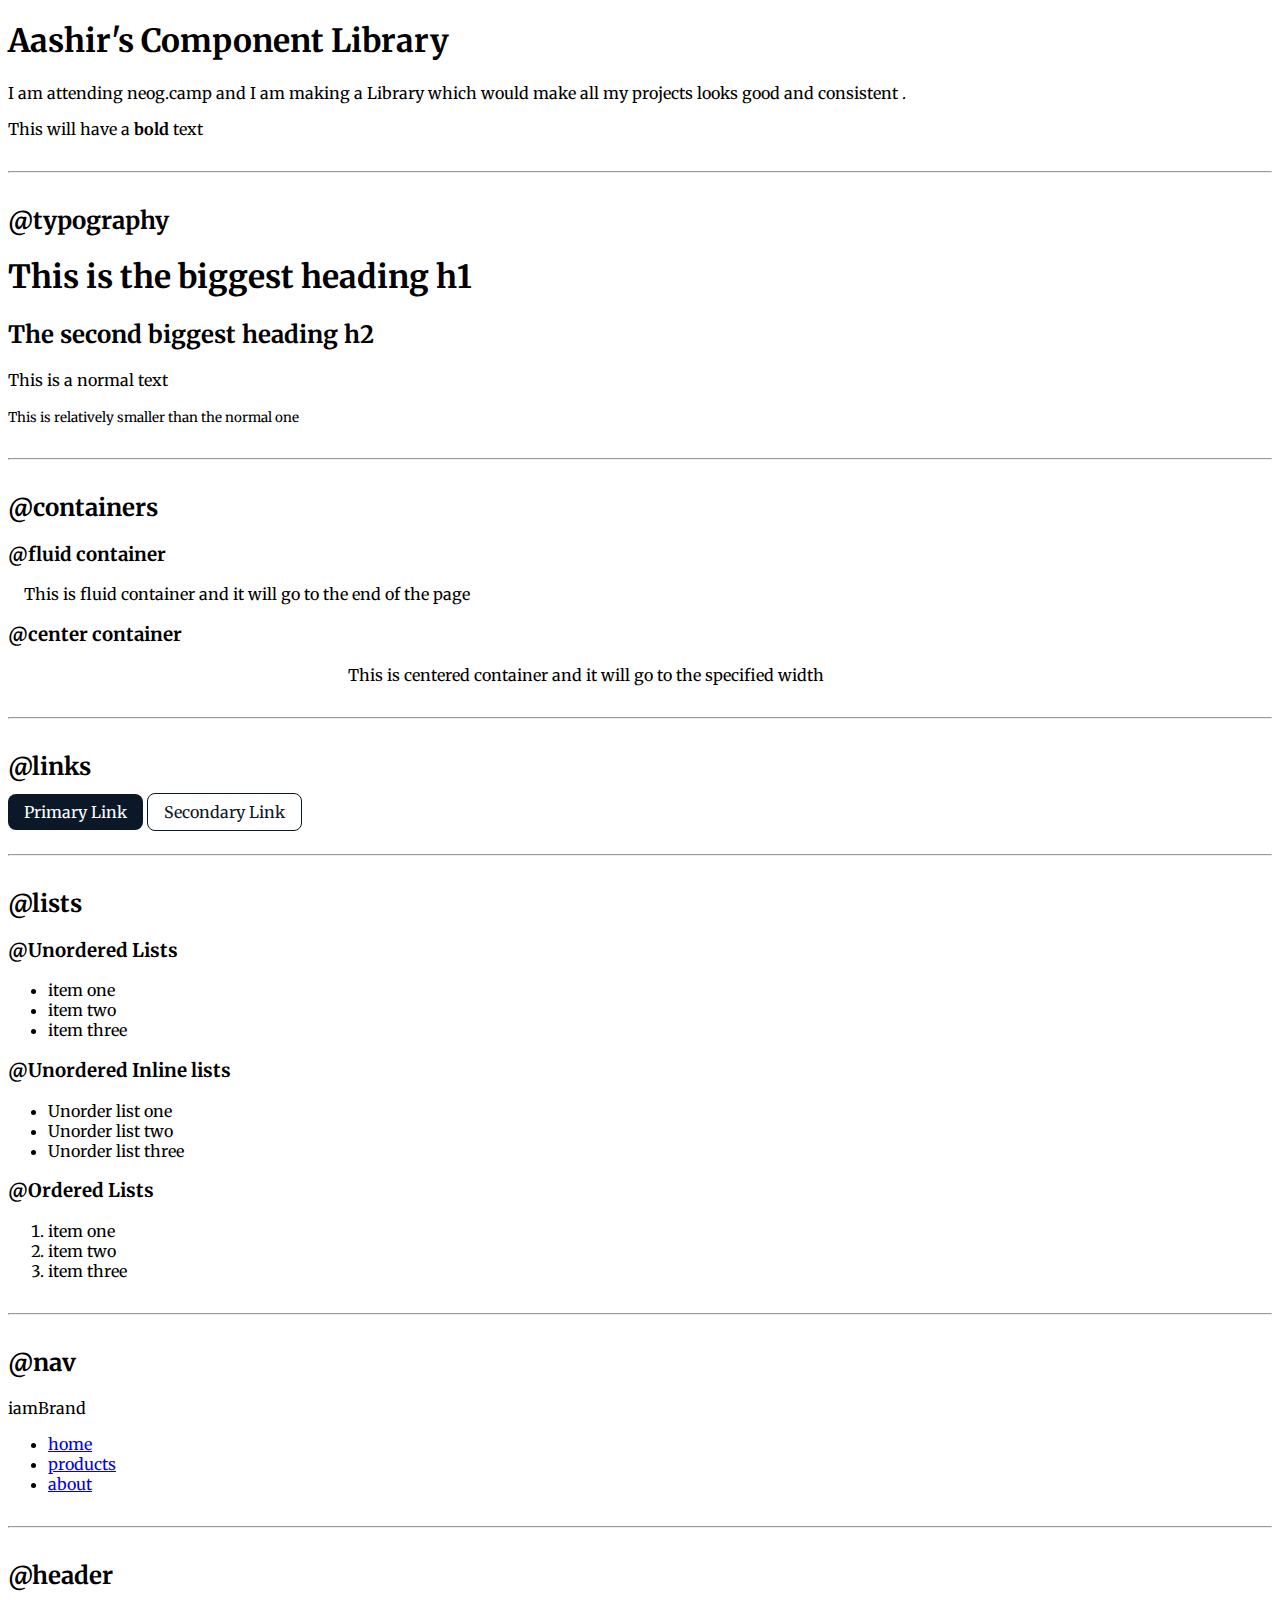
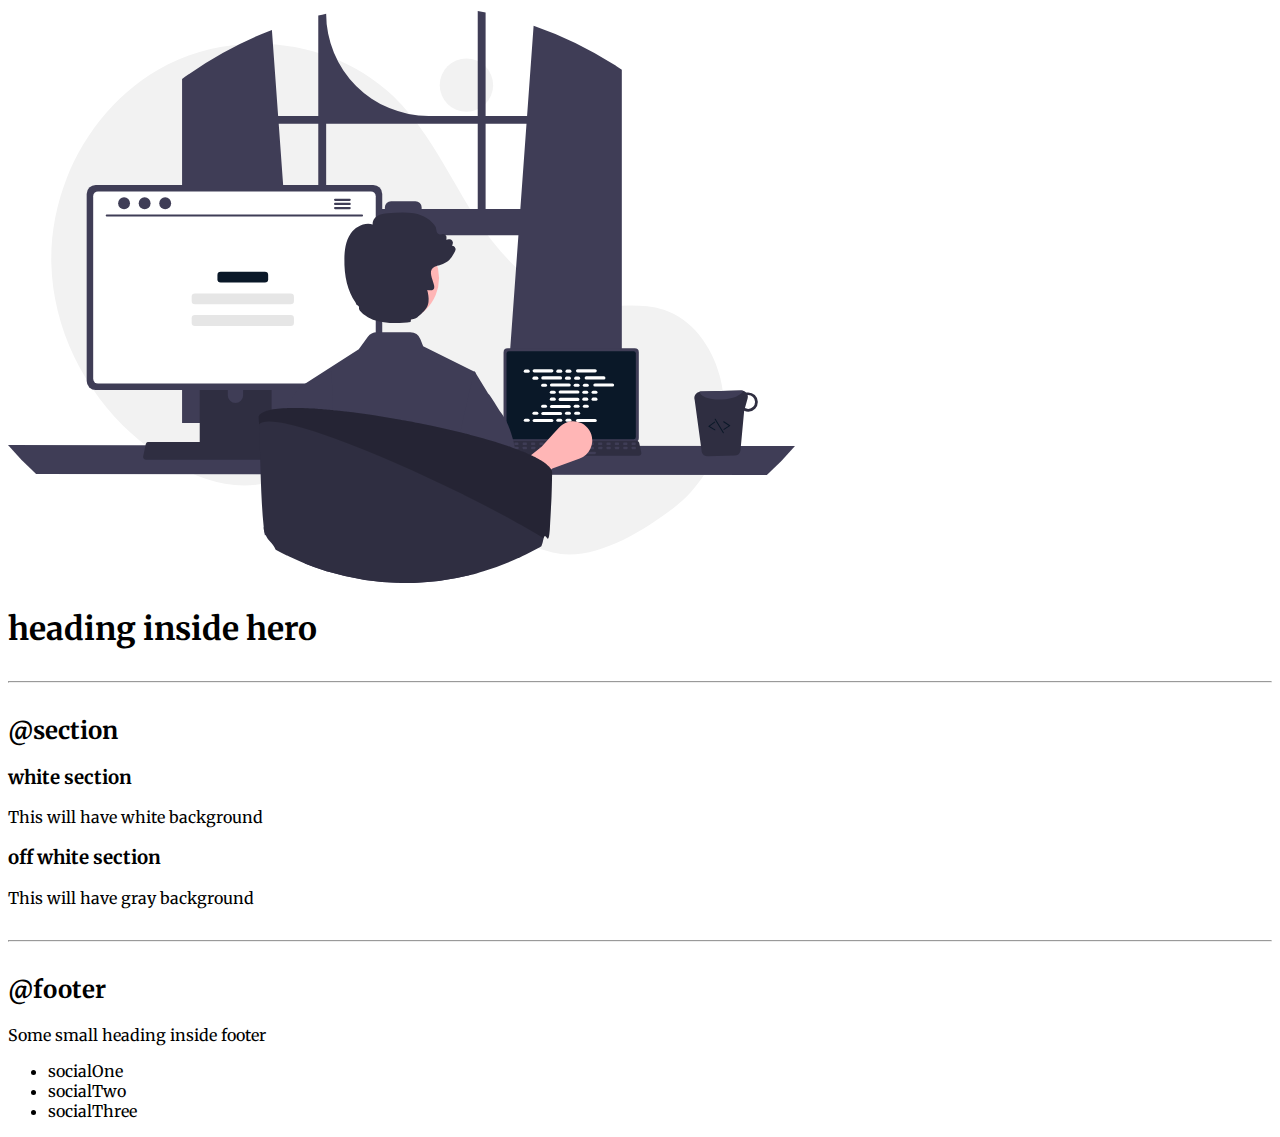
==== index.html @ 69527c38 "Links" ====
<!DOCTYPE html>
<html lang="en">

<head>
    <meta charset="UTF-8">
    <meta http-equiv="X-UA-Compatible" content="IE=edge">
    <meta name="viewport" content="width=device-width, initial-scale=1.0">
    <title>Component Library</title>

    <link href = "styles.css" rel = "stylesheet">

</head>

<body>
    <h1>Aashir's Component Library</h1>

    <p>I am attending neog.camp and I am making a Library which would make all my
        projects looks good and consistent . </p>
    
    <p>This will have a <strong>bold</strong> text</p>
    <hr>

    <h2>@typography</h2>
    <h1>This is the biggest heading h1</h1>
    <h2>The second biggest heading h2</h2>

    <P>This is a normal text</P>
    <small>This is relatively smaller than the normal one</small>

    <hr>

    <h2>@containers</h2>

    <h3>@fluid container</h3>
    <div class = "container">This is fluid container and it will go to the end of the page</div>

    <h3>@center container</h3>
    <div class = "container center-container">This is centered container and it will go to the specified width</div>

    <hr>

    <h2>@links</h2>
    <a href="/" class="link link-primary">Primary Link</a>
    <a href="/" class="link link-secondary">Secondary Link</a>

    <hr>

    <h2>@lists</h2>

    <h3>@Unordered Lists</h3>

    <ul>
        <li>item one</li>
        <li>item two</li>
        <li>item three</li>
    </ul>

    <h3>@Unordered Inline lists</h3>

    <ul>
        <li>Unorder list one</li>
        <li>Unorder list two</li>
        <li>Unorder list three</li>
    </ul>

    <h3>@Ordered Lists</h3>

    <ol>
        <li>item one </li>
        <li>item two</li>
        <li>item three</li>
    </ol>

    <hr>

    <h2>@nav</h2>

    <div>iamBrand</div>
    <ul>
        <li>
            <a href="/">home</a>
        </li>

        <li>
            <a href="/">products</a>
        </li>

        <li>
            <a href="/">about</a>
        </li>
    </ul>

    <hr>

    <h2>@header</h2>

    <header>
        <img src="images/hero.svg" />
        <h1>heading inside hero</h1>
    </header>

    <hr>
    <h2>@section</h2>
    <section>
        <h3>white section</h3>
        <p>This will have white background</p>
    </section>

    <section>
        <h3>off white section</h3>
        <p>This will have gray background</p>
    </section>

    <hr>

    <h2>@footer</h2>

    <footer>
        <div>Some small heading inside footer</div>

        <ul>
            <li>socialOne</i>
            <li>socialTwo</li>
            <li>socialThree</li>

        </ul>
    </footer>

</body>

</html>
---- styles.css ----
@import url('https://fonts.googleapis.com/css2?family=Merriweather:wght@400;700&display=swap');

:root {
    --primary-color : #0A1828;
}

body {
    font-family: 'Merriweather',
        serif;
}

/**Containers**/

.container {
    padding-left: 1rem;
    padding-right: 1 rem;
}

.center-container {
    max-width : 600px;
    margin: auto;
}

/** Links **/

.link{
    text-decoration :none;
    padding : 0.5rem 1rem ;
}

.link-primary {
    background-color : var(--primary-color);
    border-radius : 0.5rem;
    color : white;
}

.link-secondary {
    color : var(--primary-color);
    border : 1px solid var(--primary-color);
    border-radius : 0.5rem;
}

hr {
    margin : 2rem 0rem;
}
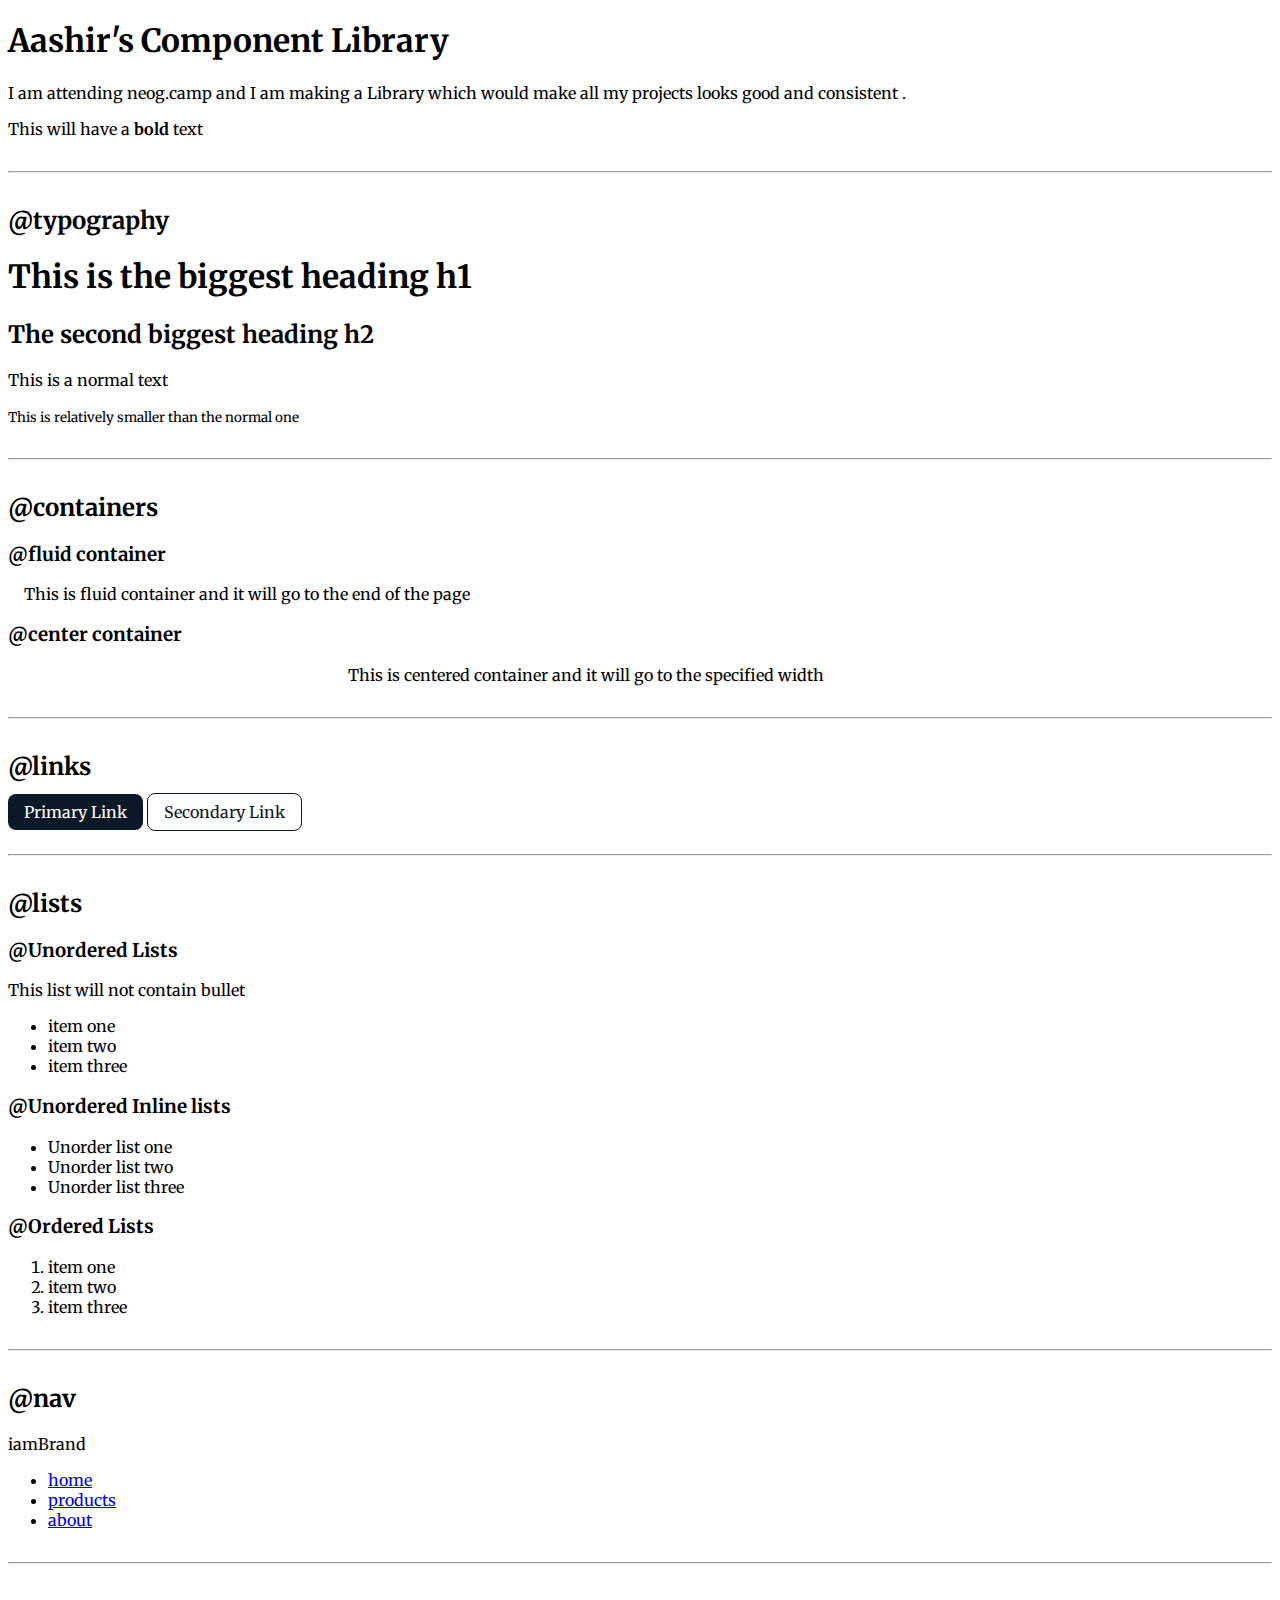
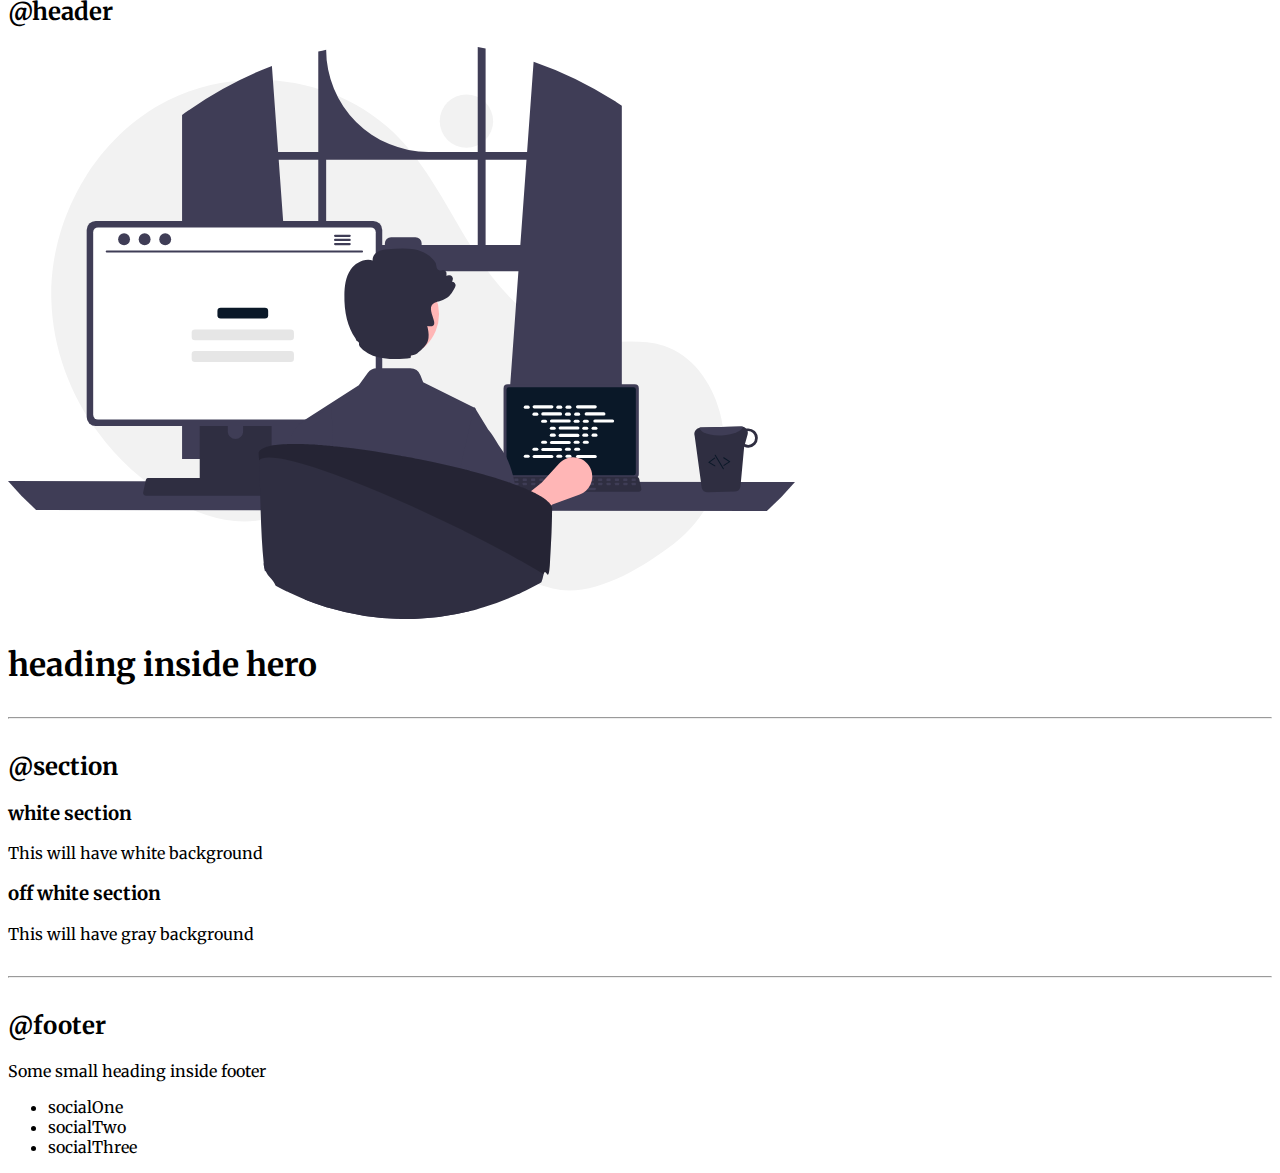
==== commit 64e2e162: "Minor Fix" ====
--- a/index.html
+++ b/index.html
@@ -48,7 +48,8 @@
     <h2>@lists</h2>
 
     <h3>@Unordered Lists</h3>
-
+    
+    <p>This list will not contain bullet</p>
     <ul>
         <li>item one</li>
         <li>item two</li>
--- a/styles.css
+++ b/styles.css
@@ -7,6 +7,10 @@
 body {
     font-family: 'Merriweather',
         serif;
+}
+
+hr {
+    margin : 2rem 0rem;
 }
 
 /**Containers**/
@@ -40,7 +44,5 @@
     border-radius : 0.5rem;
 }
 
-hr {
-    margin : 2rem 0rem;
-}
 
+
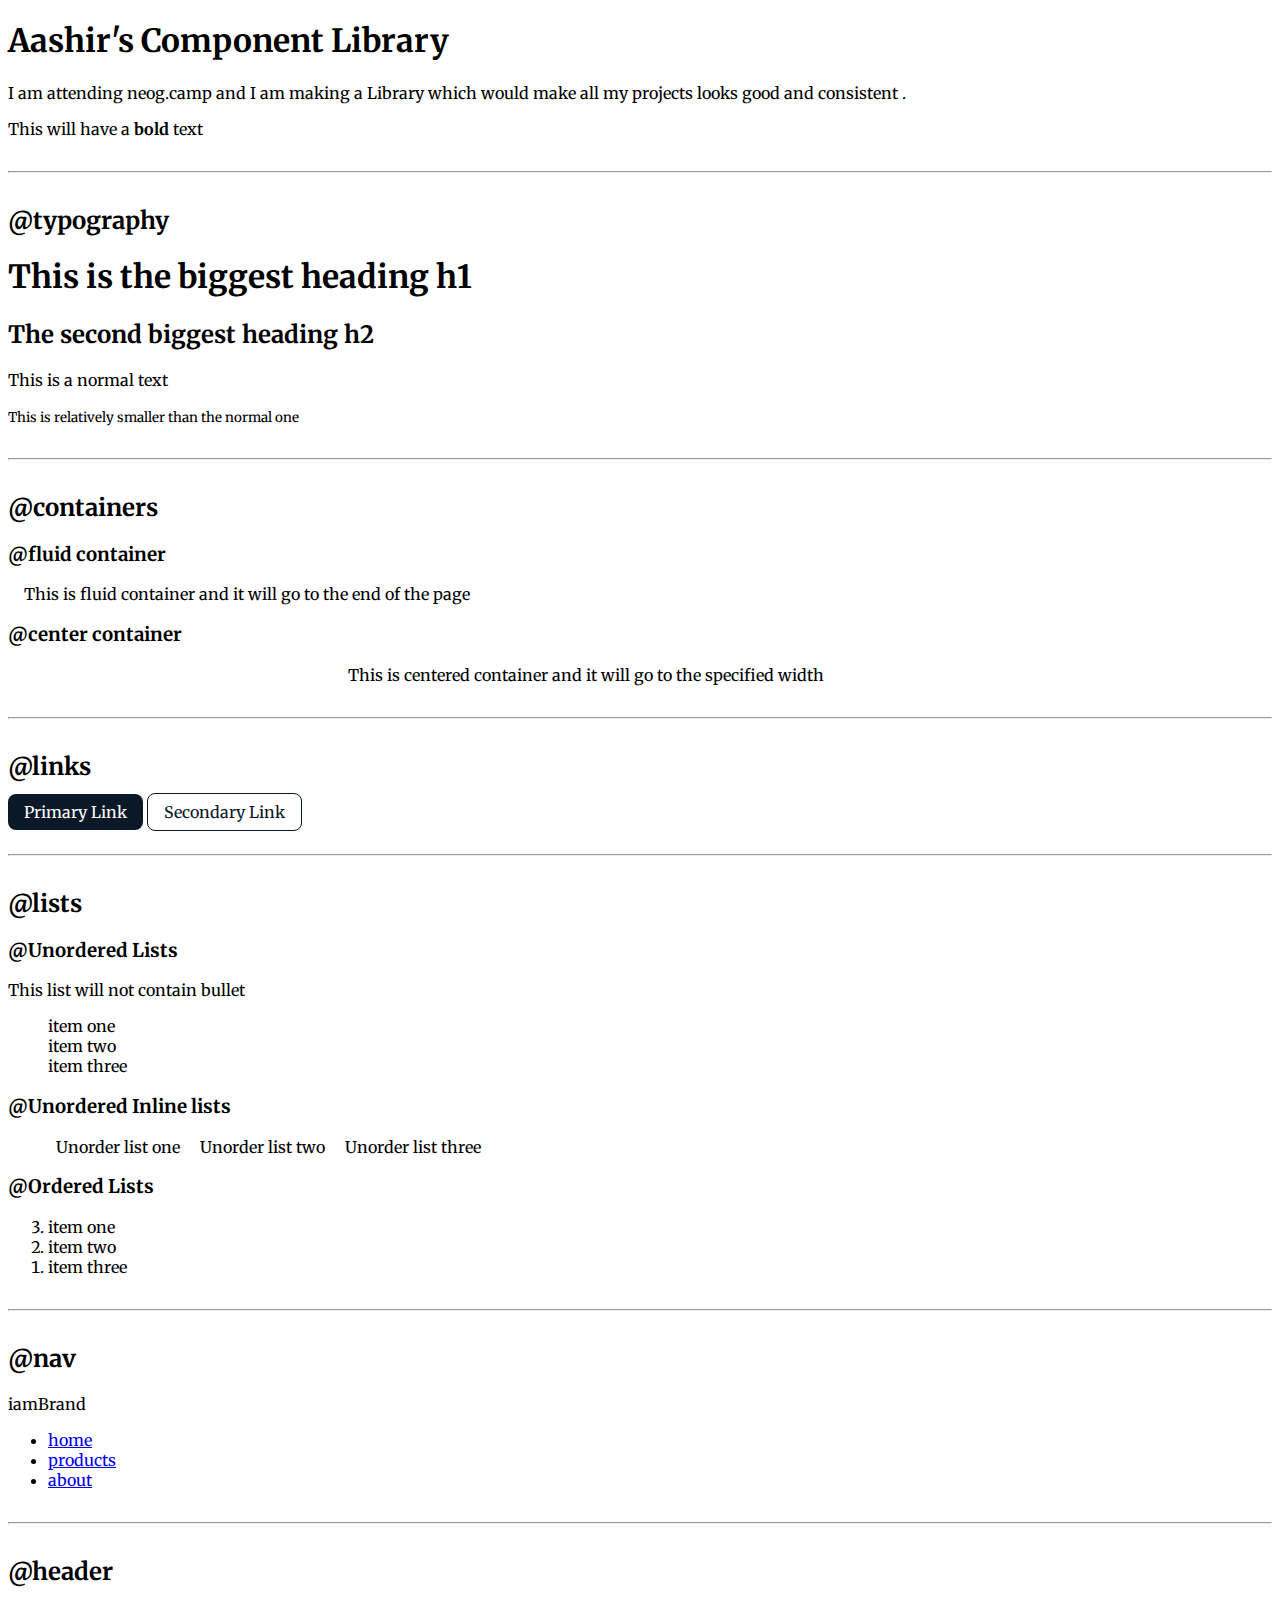
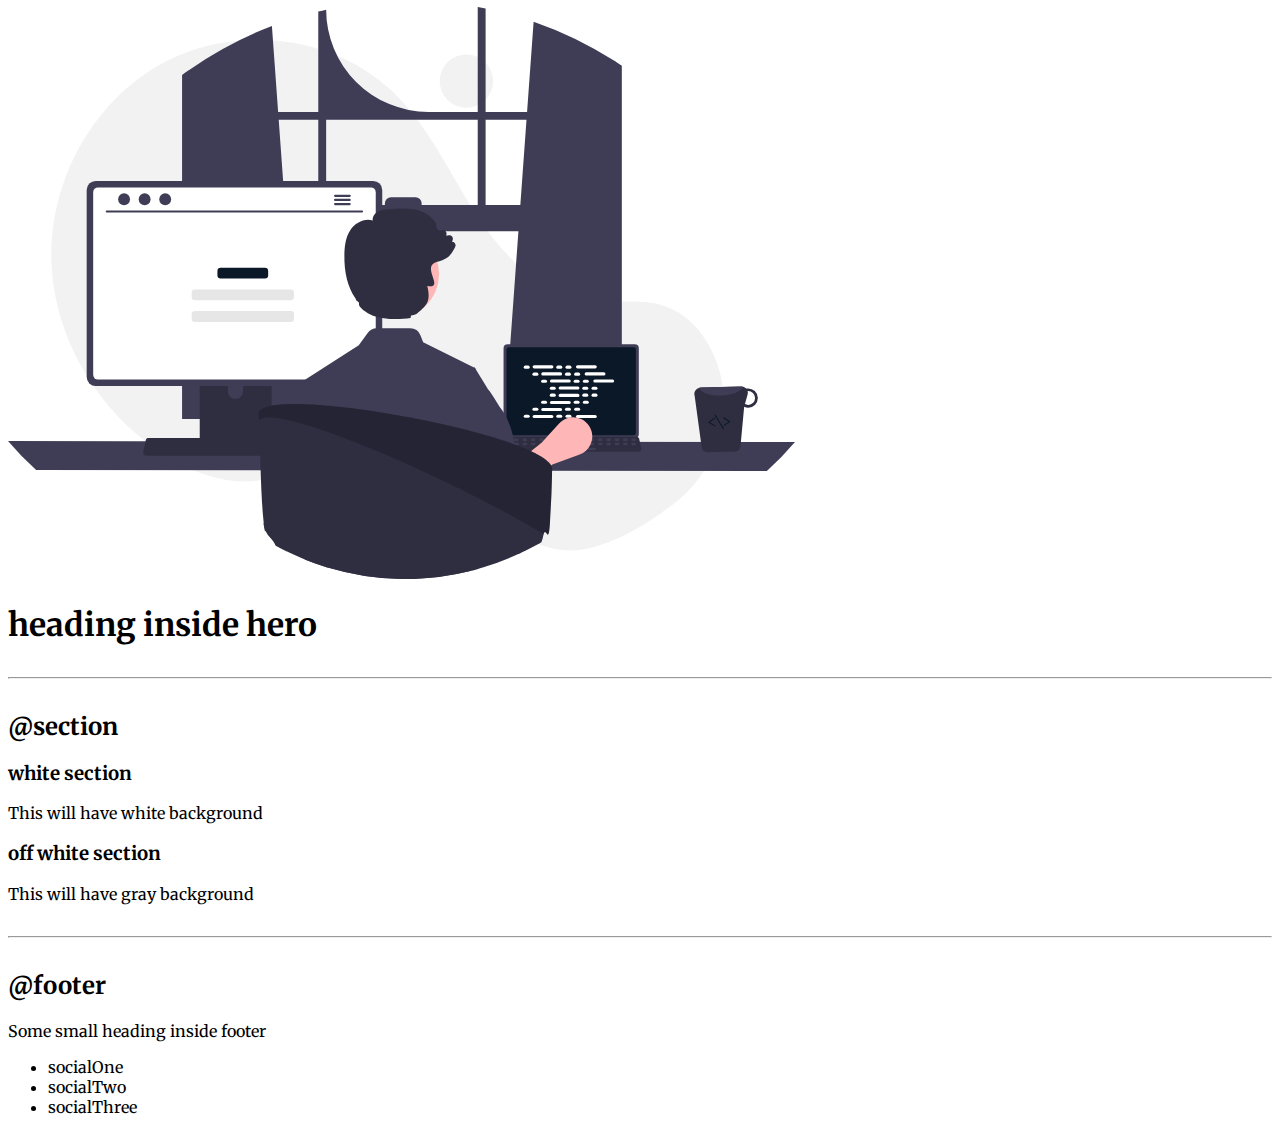
==== commit 70b1d03d: "list" ====
--- a/index.html
+++ b/index.html
@@ -50,7 +50,7 @@
     <h3>@Unordered Lists</h3>
     
     <p>This list will not contain bullet</p>
-    <ul>
+    <ul class="list-non-bullet">
         <li>item one</li>
         <li>item two</li>
         <li>item three</li>
@@ -58,15 +58,15 @@
 
     <h3>@Unordered Inline lists</h3>
 
-    <ul>
-        <li>Unorder list one</li>
-        <li>Unorder list two</li>
-        <li>Unorder list three</li>
+    <ul class="list-non-bullet">
+        <li class="list-item-inline">Unorder list one</li>
+        <li class="list-item-inline">Unorder list two</li>
+        <li class="list-item-inline">Unorder list three</li>
     </ul>
 
     <h3>@Ordered Lists</h3>
 
-    <ol>
+    <ol reversed>
         <li>item one </li>
         <li>item two</li>
         <li>item three</li>
--- a/styles.css
+++ b/styles.css
@@ -44,5 +44,16 @@
     border-radius : 0.5rem;
 }
 
+/** Lists **/
+
+.list-non-bullet {
+    list-style : none;
+}
+
+.list-item-inline {
+    display : inline;
+    padding : 0rem 0.5rem;
+}
 
 
+
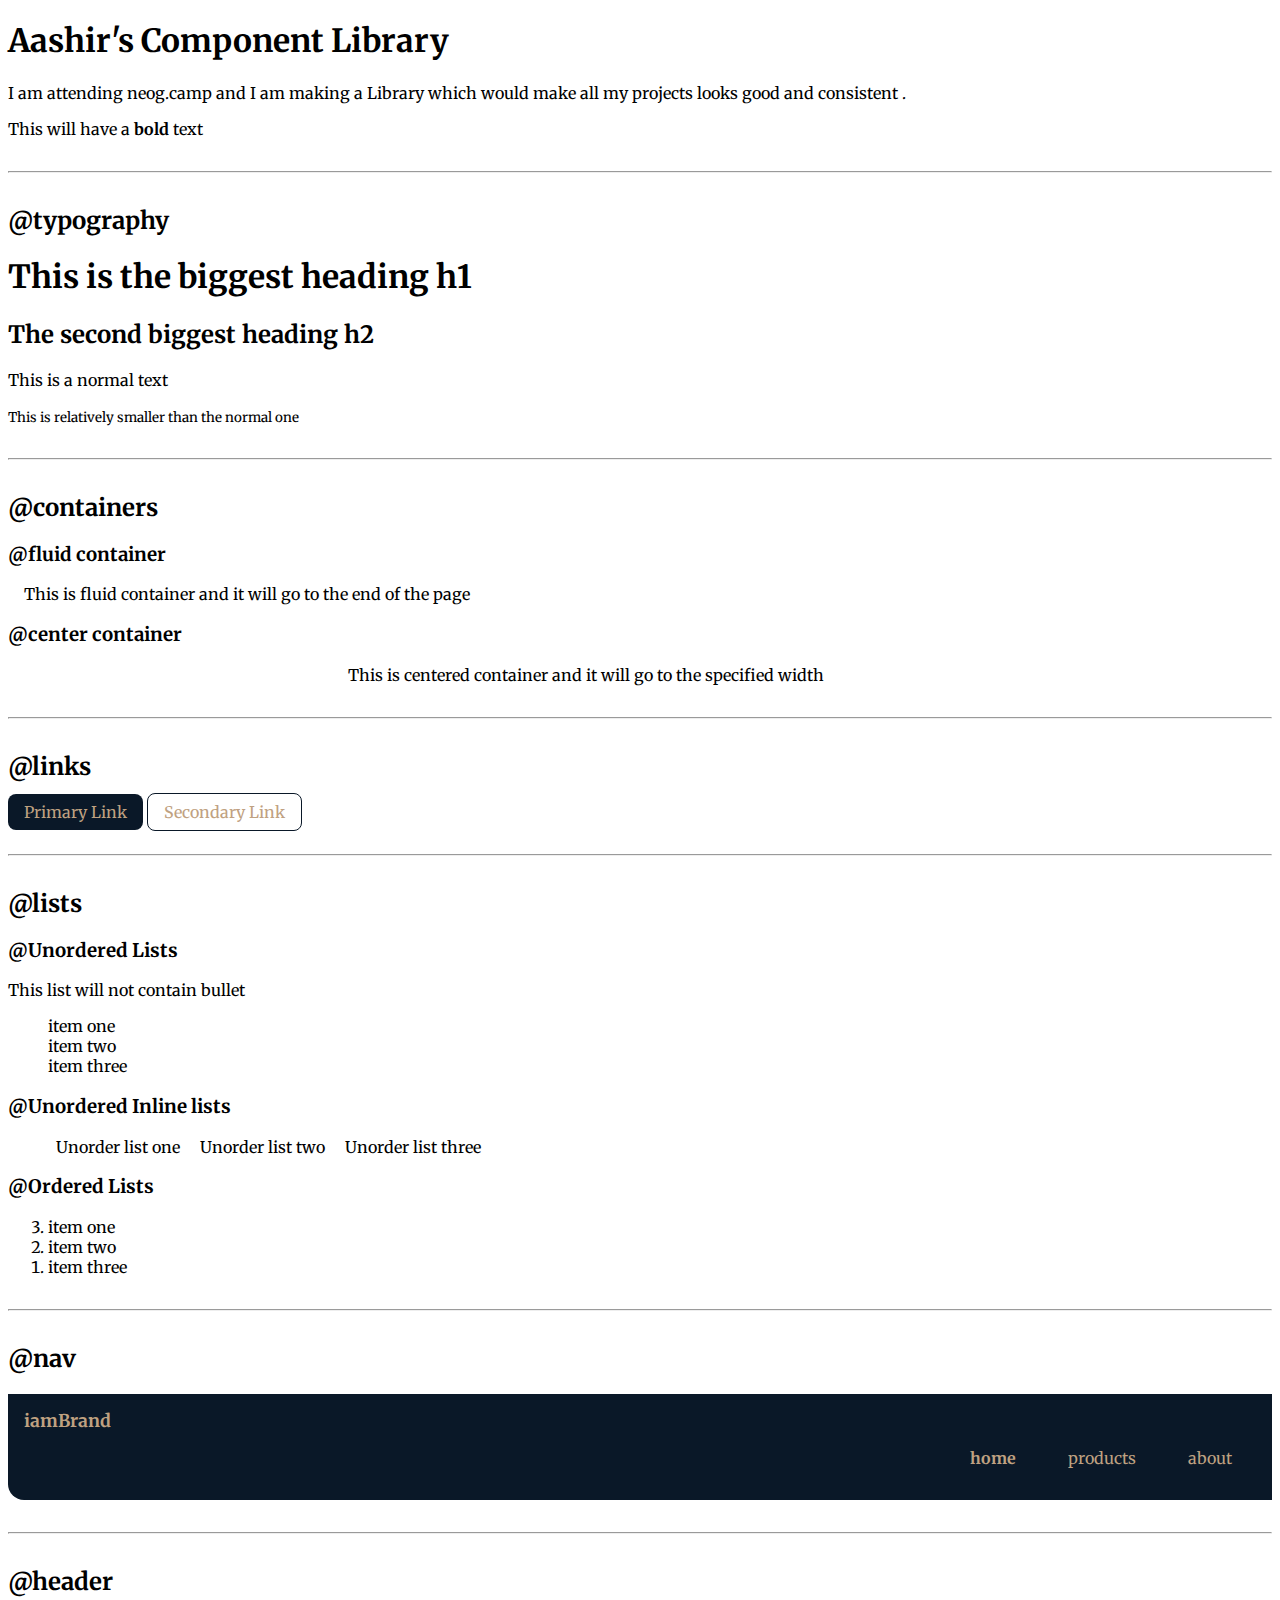
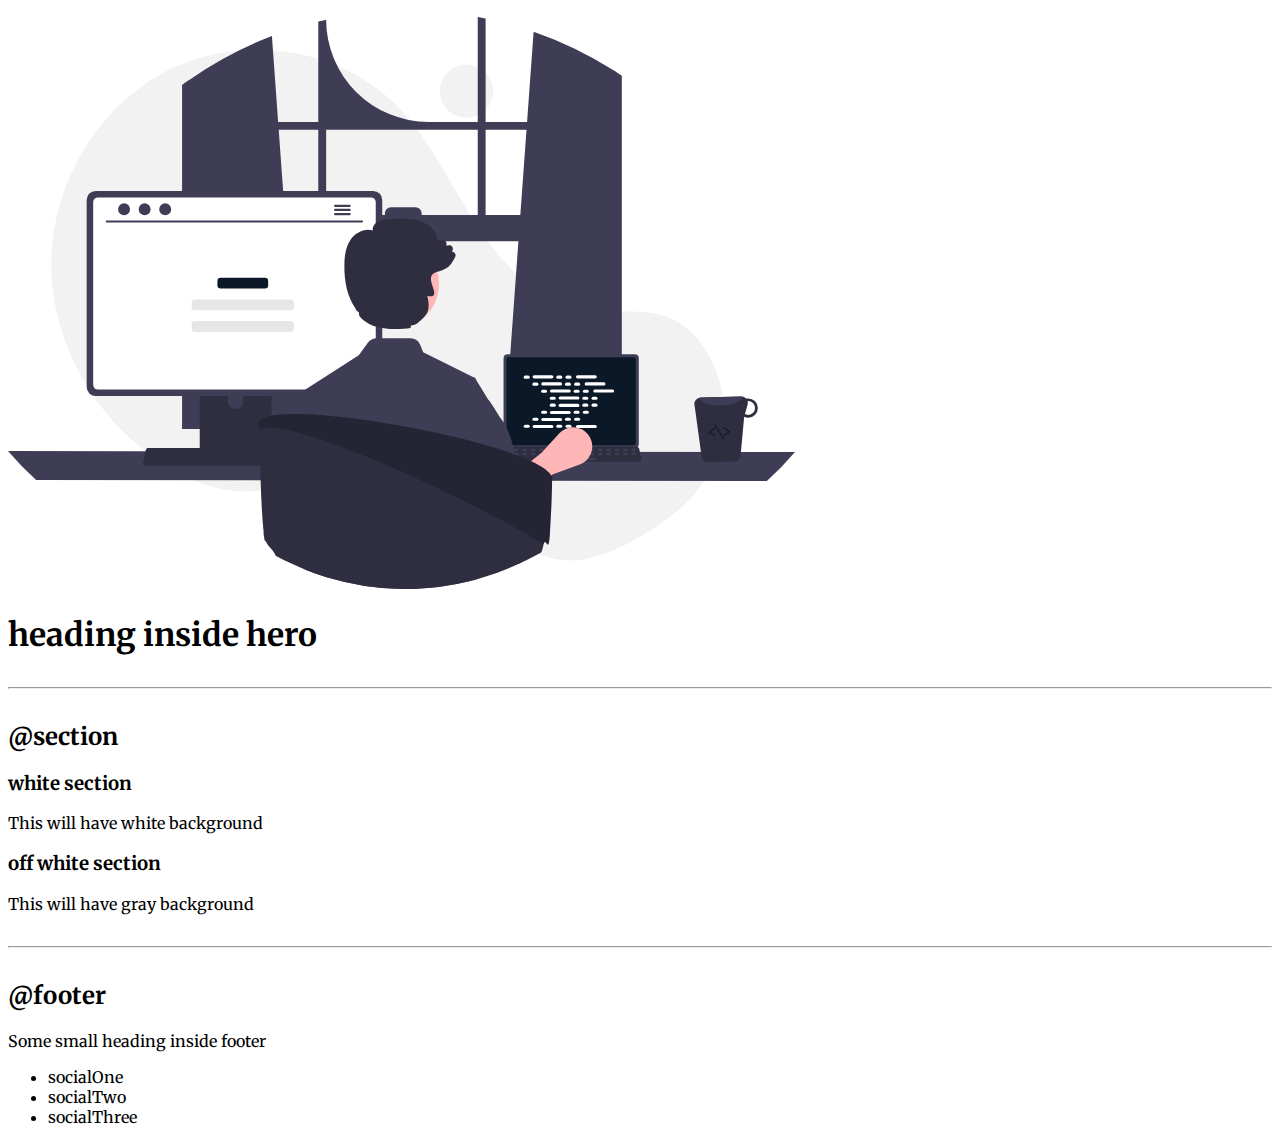
==== commit cd036ee1: "Navigation" ====
--- a/index.html
+++ b/index.html
@@ -7,7 +7,7 @@
     <meta name="viewport" content="width=device-width, initial-scale=1.0">
     <title>Component Library</title>
 
-    <link href = "styles.css" rel = "stylesheet">
+    <link href="styles.css" rel="stylesheet">
 
 </head>
 
@@ -16,7 +16,7 @@
 
     <p>I am attending neog.camp and I am making a Library which would make all my
         projects looks good and consistent . </p>
-    
+
     <p>This will have a <strong>bold</strong> text</p>
     <hr>
 
@@ -32,10 +32,10 @@
     <h2>@containers</h2>
 
     <h3>@fluid container</h3>
-    <div class = "container">This is fluid container and it will go to the end of the page</div>
+    <div class="container">This is fluid container and it will go to the end of the page</div>
 
     <h3>@center container</h3>
-    <div class = "container center-container">This is centered container and it will go to the specified width</div>
+    <div class="container center-container">This is centered container and it will go to the specified width</div>
 
     <hr>
 
@@ -48,7 +48,7 @@
     <h2>@lists</h2>
 
     <h3>@Unordered Lists</h3>
-    
+
     <p>This list will not contain bullet</p>
     <ul class="list-non-bullet">
         <li>item one</li>
@@ -76,20 +76,24 @@
 
     <h2>@nav</h2>
 
-    <div>iamBrand</div>
-    <ul>
-        <li>
-            <a href="/">home</a>
-        </li>
+    <nav class="navigation">
 
-        <li>
-            <a href="/">products</a>
-        </li>
+        <div class="nav-brand">iamBrand</div>
+        <ul class="list-non-bullet nav-pills">
+            <li class="list-item-inline link-active">
+                <a href="/" class="link">home</a>
+            </li>
 
-        <li>
-            <a href="/">about</a>
-        </li>
-    </ul>
+            <li class="list-item-inline">
+                <a href="/" class="link">products</a>
+            </li>
+
+            <li class="list-item-inline">
+                <a href="/" class="link">about</a>
+            </li>
+        </ul>
+    </nav>
+
 
     <hr>
 
--- a/styles.css
+++ b/styles.css
@@ -2,6 +2,8 @@
 
 :root {
     --primary-color : #0A1828;
+    --text-color : #BFA181;
+    --nav-color:#178582;
 }
 
 body {
@@ -11,6 +13,7 @@
 
 hr {
     margin : 2rem 0rem;
+    color: var(--text-color);
 }
 
 /**Containers**/
@@ -35,11 +38,11 @@
 .link-primary {
     background-color : var(--primary-color);
     border-radius : 0.5rem;
-    color : white;
+    color : var(--text-color);
 }
 
 .link-secondary {
-    color : var(--primary-color);
+    color : var(--text-color);
     border : 1px solid var(--primary-color);
     border-radius : 0.5rem;
 }
@@ -56,4 +59,29 @@
 }
 
 
+/** Navigation **/
 
+.navigation {
+    background-color: var(--primary-color);
+    color : var(--text-color);
+    padding : 1rem;
+    border-bottom-left-radius: 1rem;;
+}
+
+.navigation .nav-brand {
+    font-weight : bold;
+    font-size: 1.1rem;
+}
+
+.navigation .nav-pills {
+    text-align : right;
+}
+
+.navigation .link {
+    color : var(--text-color);
+}
+
+.navigation .link-active {
+    font-weight :bolder;
+}
+
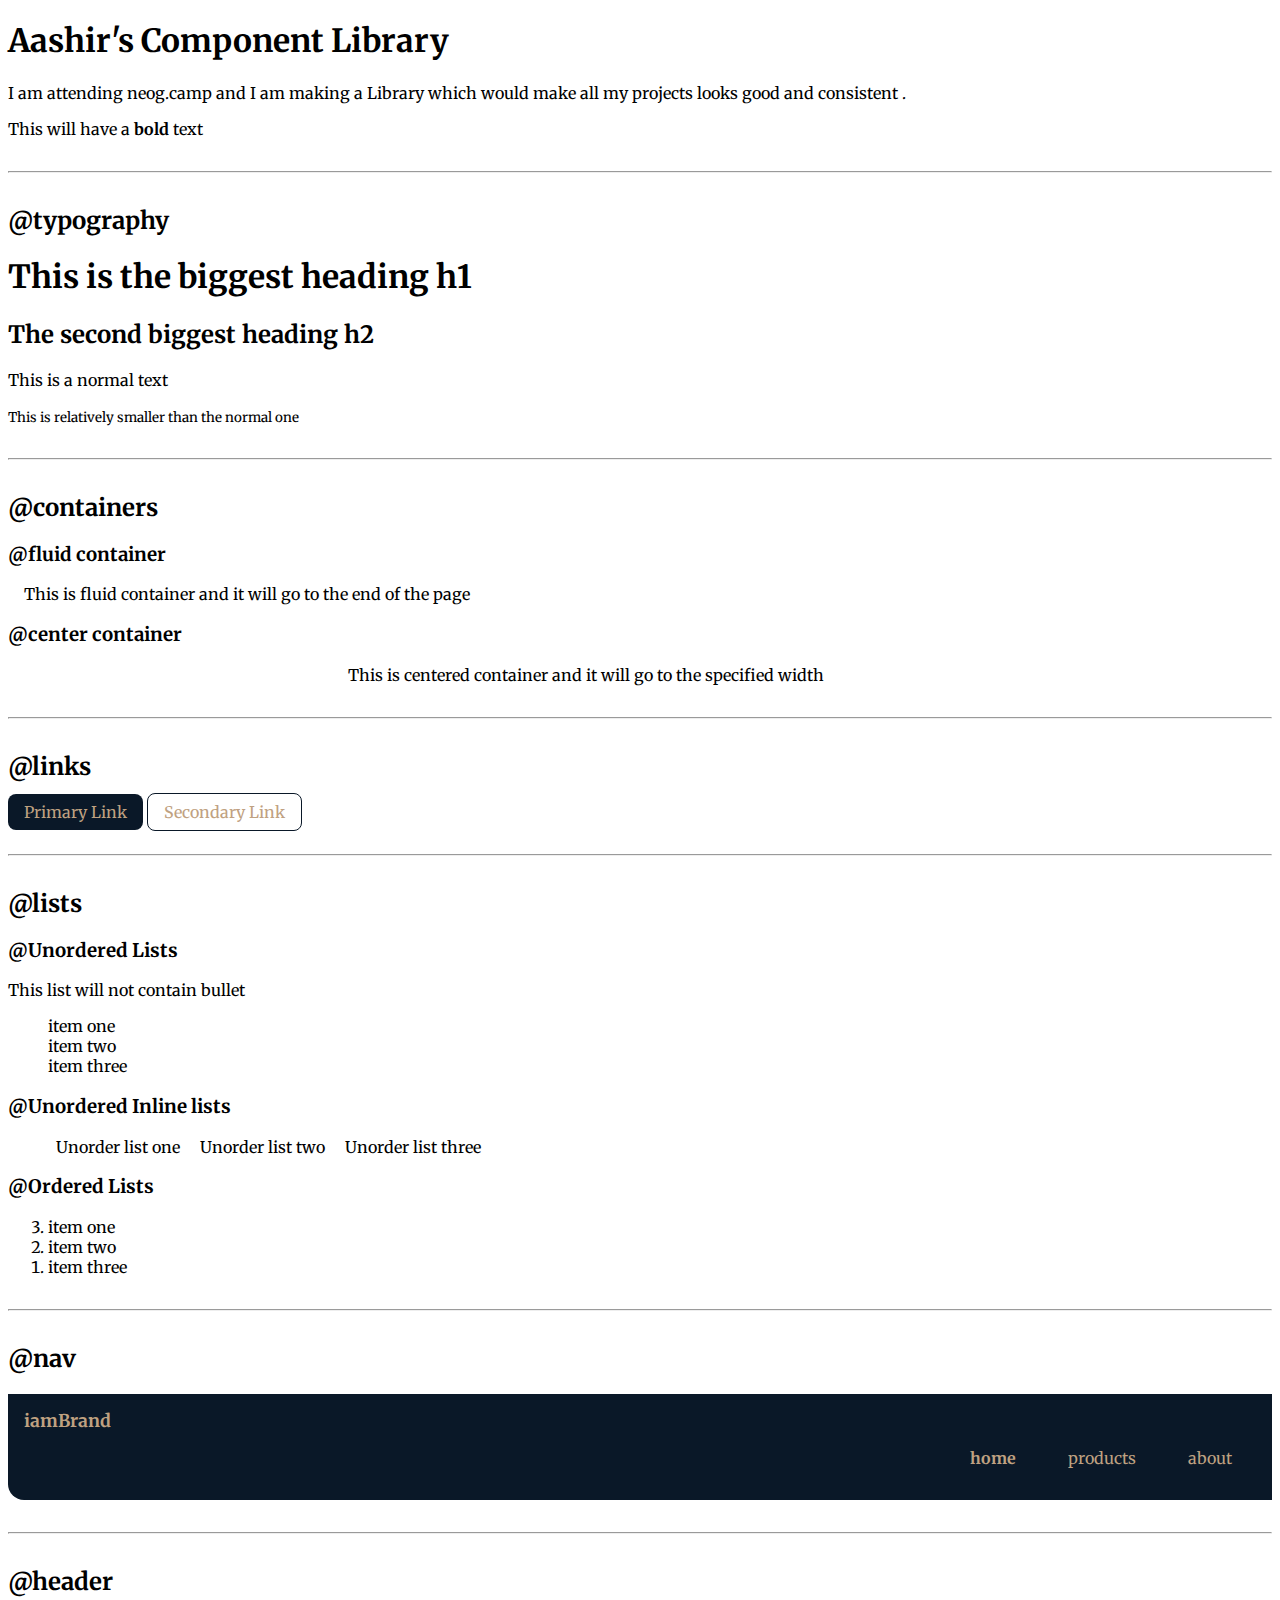
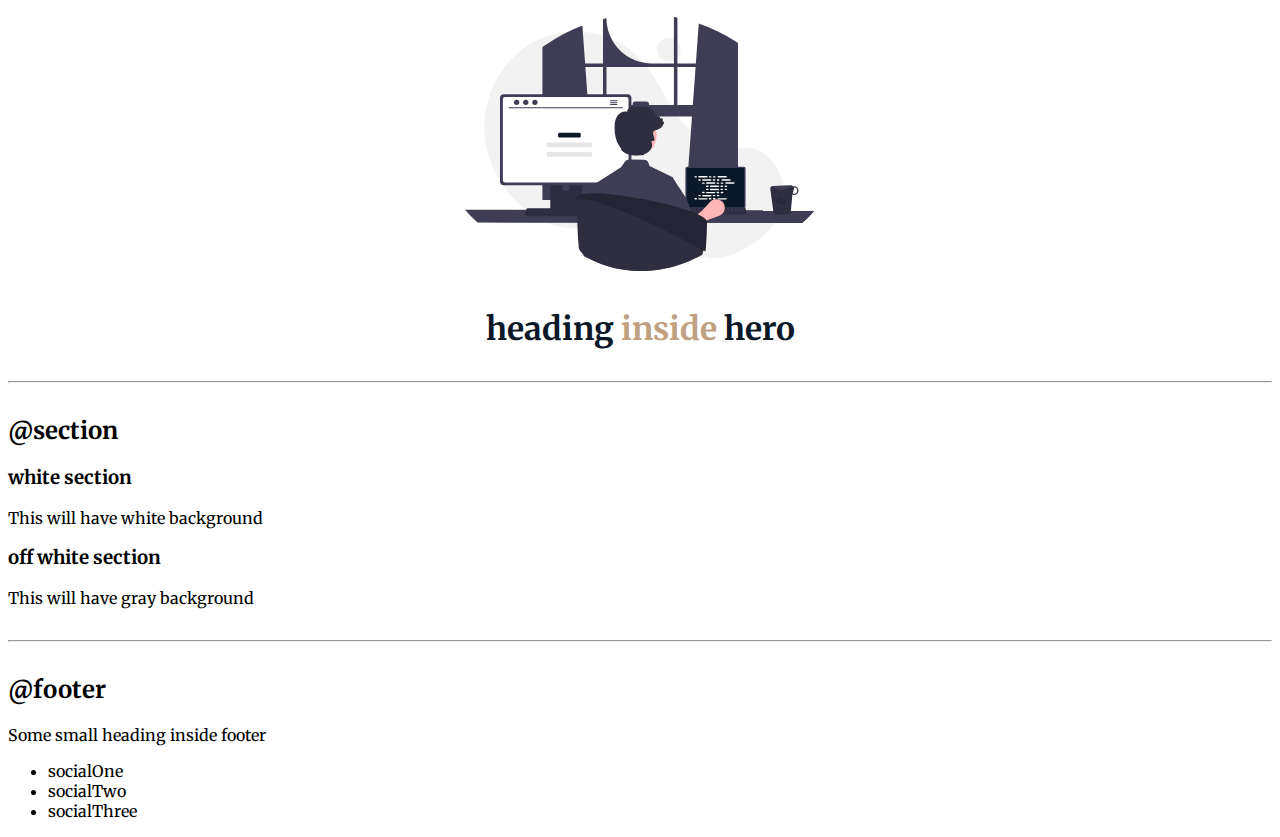
==== commit eac9db22: "Header" ====
--- a/index.html
+++ b/index.html
@@ -99,12 +99,13 @@
 
     <h2>@header</h2>
 
-    <header>
-        <img src="images/hero.svg" />
-        <h1>heading inside hero</h1>
+    <header class="hero">
+        <img class="hero-img"src="images/hero.svg" />
+        <h1 class="hero-heading">heading <span style="color: var(--text-color);">inside</span> hero</h1>
     </header>
 
     <hr>
+
     <h2>@section</h2>
     <section>
         <h3>white section</h3>
--- a/styles.css
+++ b/styles.css
@@ -85,3 +85,25 @@
     font-weight :bolder;
 }
 
+/** Header **/
+
+.hero {
+    display : block;
+}
+
+
+.hero {
+    padding : 2 rem;
+}
+
+.hero .hero-img {
+    max-width:350px;
+    display : block;
+    margin : auto;
+}
+
+.hero .hero-heading {
+    color: var(--primary-color) ;
+    text-align : center;
+    padding-top : 1rem;
+}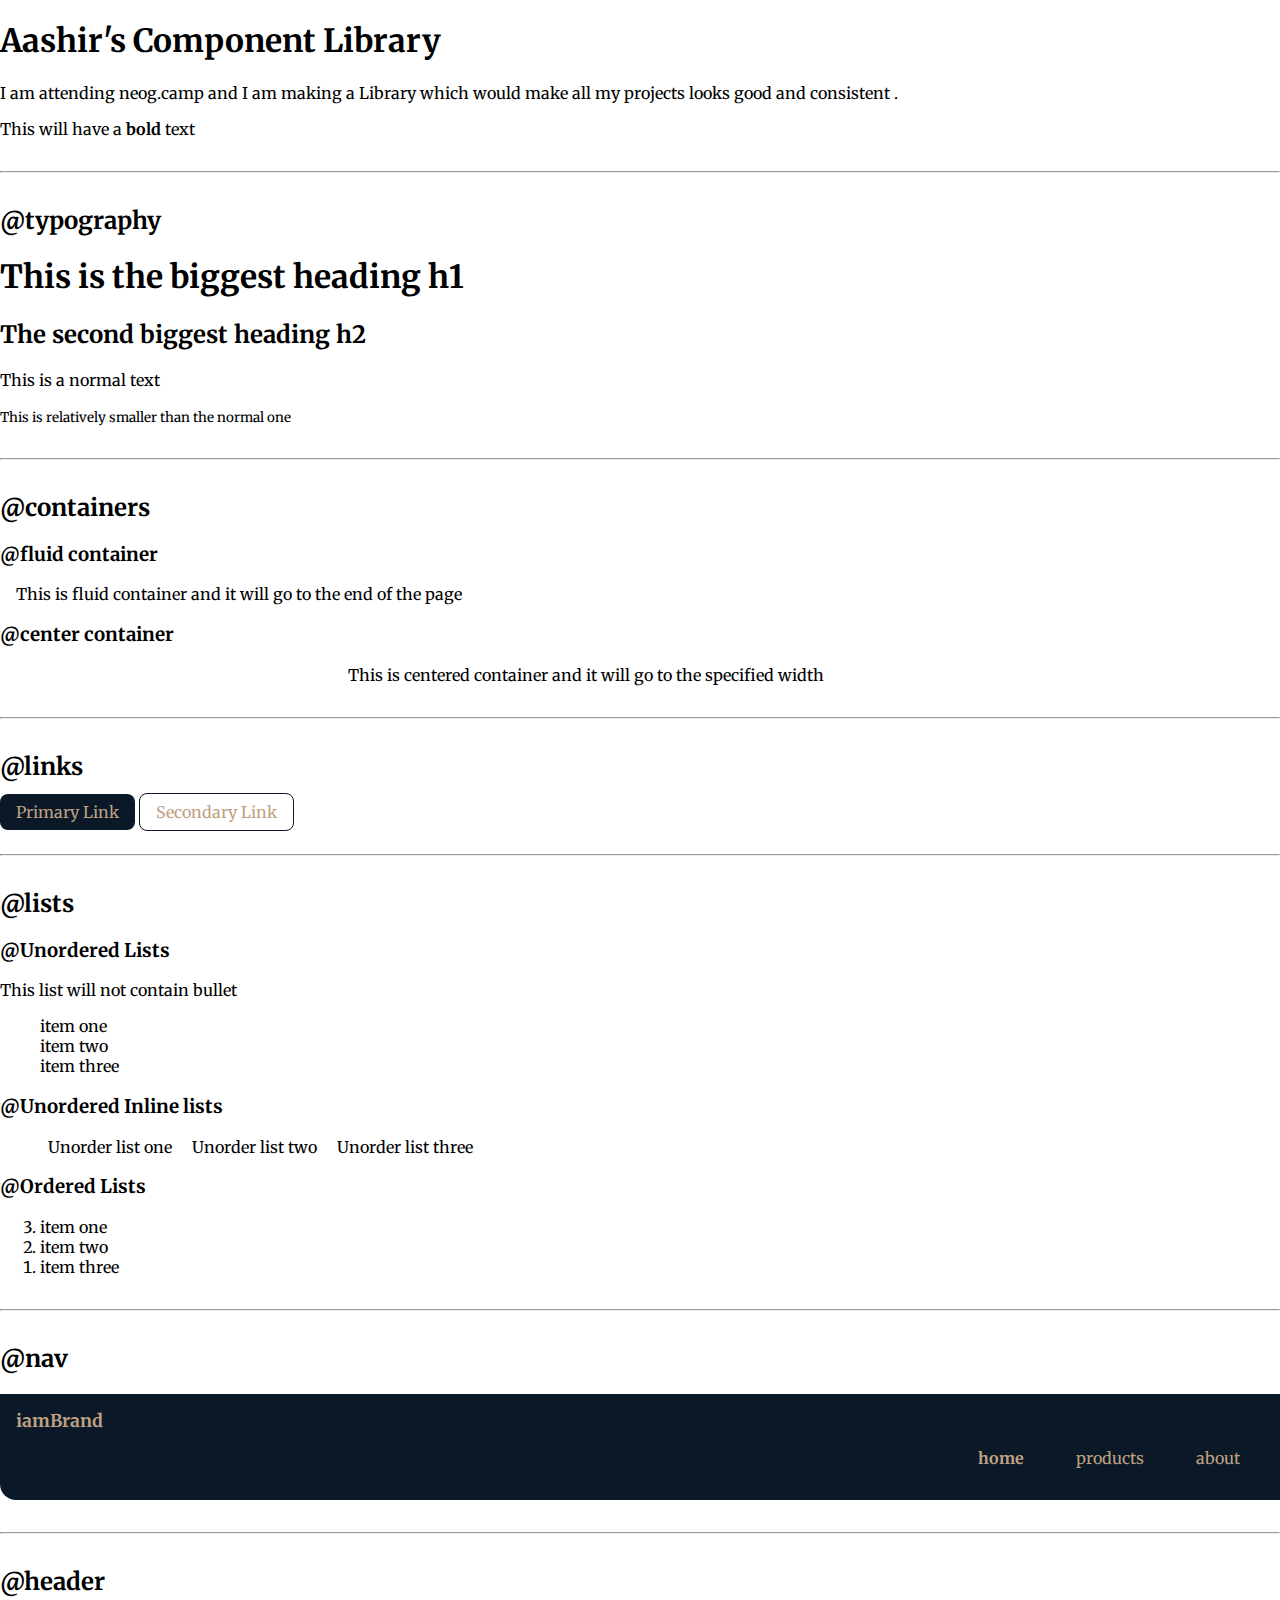
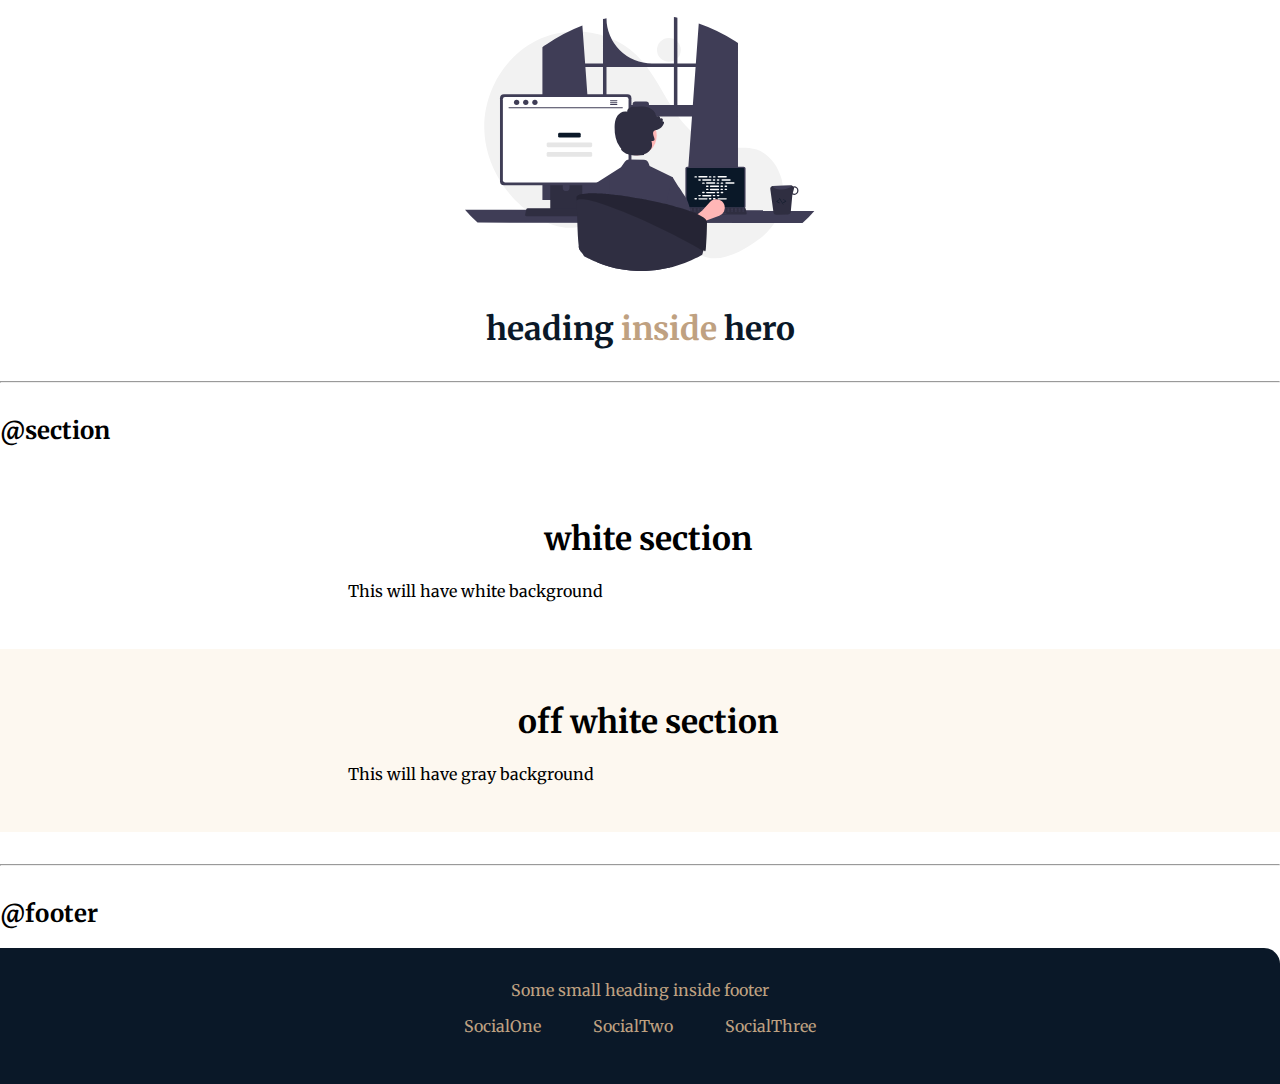
==== commit e953d4e5: "Section and Footer" ====
--- a/index.html
+++ b/index.html
@@ -100,34 +100,49 @@
     <h2>@header</h2>
 
     <header class="hero">
-        <img class="hero-img"src="images/hero.svg" />
+        <img class="hero-img" src="images/hero.svg" />
         <h1 class="hero-heading">heading <span style="color: var(--text-color);">inside</span> hero</h1>
     </header>
 
     <hr>
 
     <h2>@section</h2>
-    <section>
-        <h3>white section</h3>
-        <p>This will have white background</p>
+    <section class="section">
+
+        <div class="container center-container">
+
+            <h1>white section</h1>
+            <p>This will have white background</p>
+
+        </div>
     </section>
 
-    <section>
-        <h3>off white section</h3>
-        <p>This will have gray background</p>
+    <section class="section ow">
+        <div class="container center-container">
+
+            <h1>off white section</h1>
+            <p>This will have gray background</p>
+
+        </div>
     </section>
 
     <hr>
 
     <h2>@footer</h2>
 
-    <footer>
-        <div>Some small heading inside footer</div>
+    <footer class="footer">
+        <div class="footer-header">Some small heading inside footer</div>
 
-        <ul>
-            <li>socialOne</i>
-            <li>socialTwo</li>
-            <li>socialThree</li>
+        <ul class="social-links list-non-bullet">
+            <li class="list-item-inline">
+                <a class="link" href="/"> SocialOne </a>
+            </li>
+            <li class="list-item-inline">
+                <a class="link" href="/"> SocialTwo </a>
+            </li>
+            <li class="list-item-inline">
+                <a class="link" href="/"> SocialThree </a>
+            </li>
 
         </ul>
     </footer>
--- a/styles.css
+++ b/styles.css
@@ -1,18 +1,20 @@
 @import url('https://fonts.googleapis.com/css2?family=Merriweather:wght@400;700&display=swap');
 
 :root {
-    --primary-color : #0A1828;
-    --text-color : #BFA181;
-    --nav-color:#178582;
+    --primary-color: #0A1828;
+    --text-color: #BFA181;
+    --nav-color: #178582;
+    --offwhite: #FDF8F0;
 }
 
 body {
     font-family: 'Merriweather',
         serif;
+    margin : 0px;
 }
 
 hr {
-    margin : 2rem 0rem;
+    margin: 2rem 0rem;
     color: var(--text-color);
 }
 
@@ -24,38 +26,38 @@
 }
 
 .center-container {
-    max-width : 600px;
+    max-width: 600px;
     margin: auto;
 }
 
 /** Links **/
 
-.link{
-    text-decoration :none;
-    padding : 0.5rem 1rem ;
+.link {
+    text-decoration: none;
+    padding: 0.5rem 1rem;
 }
 
 .link-primary {
-    background-color : var(--primary-color);
-    border-radius : 0.5rem;
-    color : var(--text-color);
+    background-color: var(--primary-color);
+    border-radius: 0.5rem;
+    color: var(--text-color);
 }
 
 .link-secondary {
-    color : var(--text-color);
-    border : 1px solid var(--primary-color);
-    border-radius : 0.5rem;
+    color: var(--text-color);
+    border: 1px solid var(--primary-color);
+    border-radius: 0.5rem;
 }
 
 /** Lists **/
 
 .list-non-bullet {
-    list-style : none;
+    list-style: none;
 }
 
 .list-item-inline {
-    display : inline;
-    padding : 0rem 0.5rem;
+    display: inline;
+    padding: 0rem 0.5rem;
 }
 
 
@@ -63,47 +65,80 @@
 
 .navigation {
     background-color: var(--primary-color);
-    color : var(--text-color);
-    padding : 1rem;
-    border-bottom-left-radius: 1rem;;
+    color: var(--text-color);
+    padding: 1rem;
+    border-bottom-left-radius: 1rem;
+    ;
 }
 
 .navigation .nav-brand {
-    font-weight : bold;
+    font-weight: bold;
     font-size: 1.1rem;
 }
 
 .navigation .nav-pills {
-    text-align : right;
+    text-align: right;
 }
 
 .navigation .link {
-    color : var(--text-color);
+    color: var(--text-color);
 }
 
 .navigation .link-active {
-    font-weight :bolder;
+    font-weight: bolder;
 }
 
 /** Header **/
 
 .hero {
-    display : block;
+    display: block;
 }
 
 
 .hero {
-    padding : 2 rem;
+    padding: 2 rem;
 }
 
 .hero .hero-img {
-    max-width:350px;
-    display : block;
-    margin : auto;
+    max-width: 350px;
+    display: block;
+    margin: auto;
 }
 
 .hero .hero-heading {
-    color: var(--primary-color) ;
-    text-align : center;
-    padding-top : 1rem;
+    color: var(--primary-color);
+    text-align: center;
+    padding-top: 1rem;
+}
+
+/** Section **/
+
+.section {
+    padding: 2rem;
+}
+
+.section h1 {
+    text-align: center;
+}
+
+.ow {
+    background-color: var(--offwhite);
+}
+
+/** Footer **/
+
+.footer {
+    background-color: var(--primary-color);
+    text-align: center;
+    padding: 2rem 1rem;
+    color: var(--text-color);
+    border-top-right-radius: 1rem;
+}
+
+.footer .link {
+    color: var(--text-color);
+}
+
+.footer ul {
+    padding-inline-start: 0px;
 }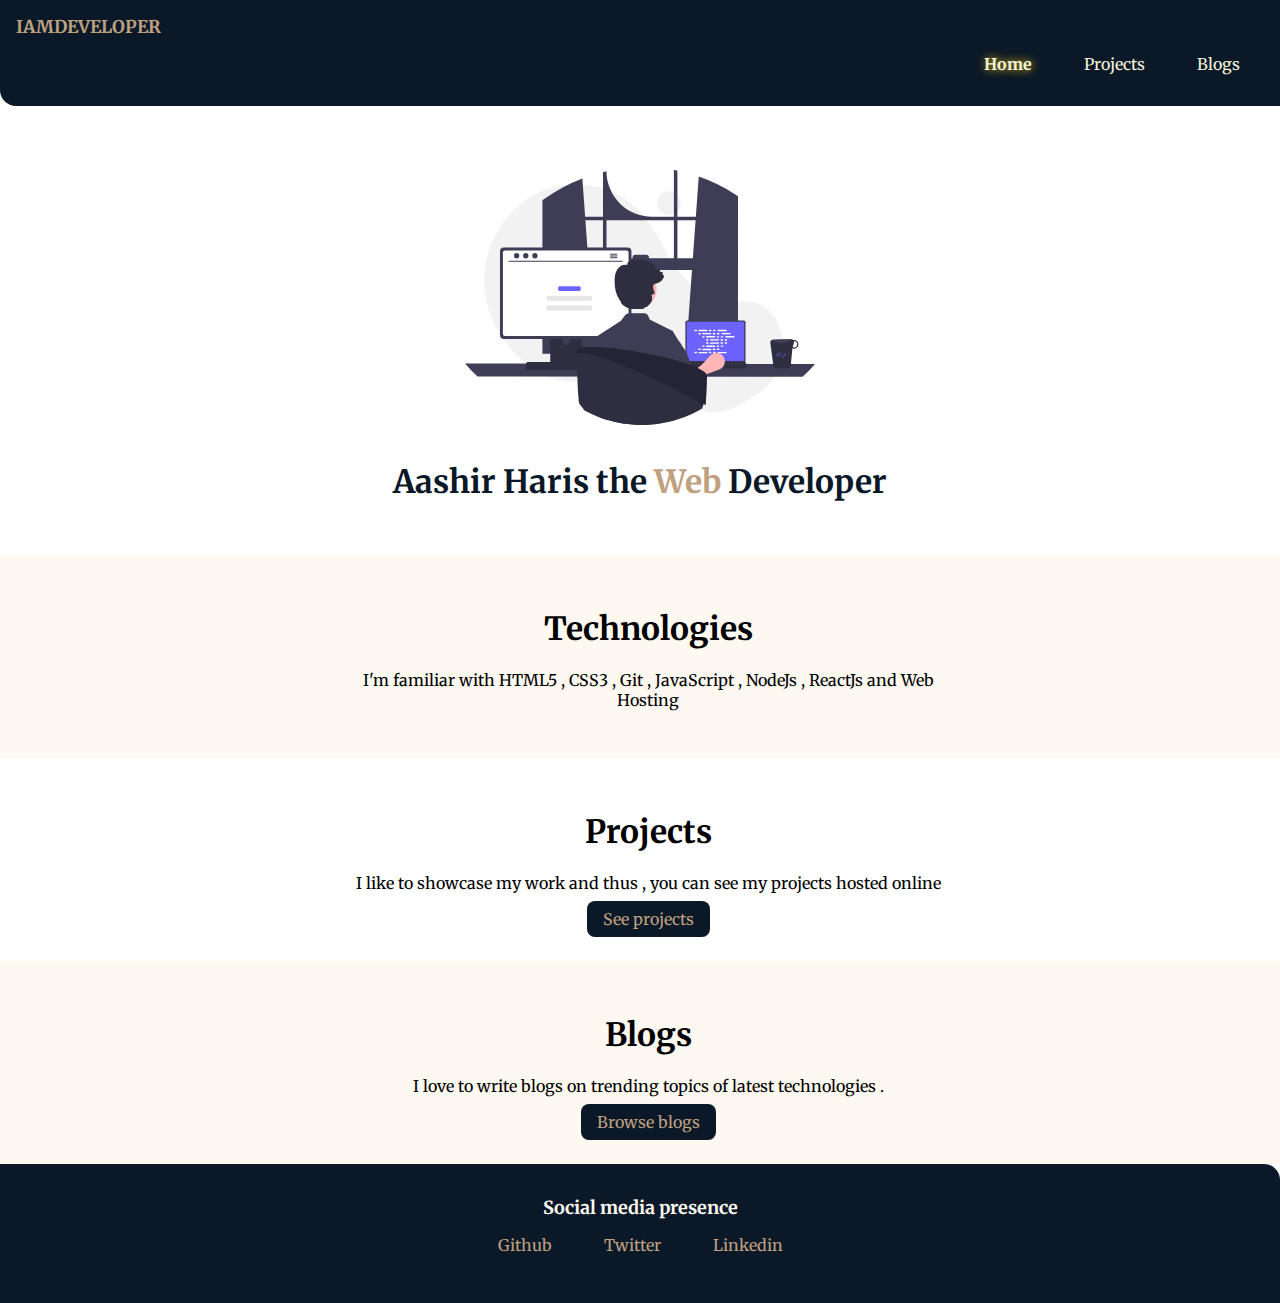
==== commit 2daba898: "fix : Added new features" ====
--- a/index.html
+++ b/index.html
@@ -1,152 +1,94 @@
 <!DOCTYPE html>
 <html lang="en">
-
 <head>
     <meta charset="UTF-8">
     <meta http-equiv="X-UA-Compatible" content="IE=edge">
     <meta name="viewport" content="width=device-width, initial-scale=1.0">
-    <title>Component Library</title>
-
-    <link href="styles.css" rel="stylesheet">
-
+    <title>home | Aashir Haris</title>
+    <link href="styles.css" rel = "stylesheet">
 </head>
-
 <body>
-    <h1>Aashir's Component Library</h1>
-
-    <p>I am attending neog.camp and I am making a Library which would make all my
-        projects looks good and consistent . </p>
-
-    <p>This will have a <strong>bold</strong> text</p>
-    <hr>
-
-    <h2>@typography</h2>
-    <h1>This is the biggest heading h1</h1>
-    <h2>The second biggest heading h2</h2>
-
-    <P>This is a normal text</P>
-    <small>This is relatively smaller than the normal one</small>
-
-    <hr>
-
-    <h2>@containers</h2>
-
-    <h3>@fluid container</h3>
-    <div class="container">This is fluid container and it will go to the end of the page</div>
-
-    <h3>@center container</h3>
-    <div class="container center-container">This is centered container and it will go to the specified width</div>
-
-    <hr>
-
-    <h2>@links</h2>
-    <a href="/" class="link link-primary">Primary Link</a>
-    <a href="/" class="link link-secondary">Secondary Link</a>
-
-    <hr>
-
-    <h2>@lists</h2>
-
-    <h3>@Unordered Lists</h3>
-
-    <p>This list will not contain bullet</p>
-    <ul class="list-non-bullet">
-        <li>item one</li>
-        <li>item two</li>
-        <li>item three</li>
-    </ul>
-
-    <h3>@Unordered Inline lists</h3>
-
-    <ul class="list-non-bullet">
-        <li class="list-item-inline">Unorder list one</li>
-        <li class="list-item-inline">Unorder list two</li>
-        <li class="list-item-inline">Unorder list three</li>
-    </ul>
-
-    <h3>@Ordered Lists</h3>
-
-    <ol reversed>
-        <li>item one </li>
-        <li>item two</li>
-        <li>item three</li>
-    </ol>
-
-    <hr>
-
-    <h2>@nav</h2>
-
     <nav class="navigation">
 
-        <div class="nav-brand">iamBrand</div>
+        <div class="nav-brand">IAMDEVELOPER</div>
         <ul class="list-non-bullet nav-pills">
-            <li class="list-item-inline link-active">
-                <a href="/" class="link">home</a>
+            <li class="list-item-inline">
+                <a href="/" class="link link-active">Home</a>
             </li>
 
             <li class="list-item-inline">
-                <a href="/" class="link">products</a>
+                <a href="projects.html" class="link">Projects</a>
             </li>
 
             <li class="list-item-inline">
-                <a href="/" class="link">about</a>
+                <a href="blogs.html" class="link">Blogs</a>
             </li>
         </ul>
     </nav>
 
-
-    <hr>
-
-    <h2>@header</h2>
-
     <header class="hero">
         <img class="hero-img" src="images/hero.svg" />
-        <h1 class="hero-heading">heading <span style="color: var(--text-color);">inside</span> hero</h1>
+        <h1 class="hero-heading">Aashir Haris the <span style="color: var(--text-color);">Web </span>Developer</h1>
     </header>
 
-    <hr>
-
-    <h2>@section</h2>
-    <section class="section">
+    <section class="section ow">
 
         <div class="container center-container">
 
-            <h1>white section</h1>
-            <p>This will have white background</p>
+            <h1>Technologies</h1>
+
+            <p> I'm familiar with HTML5 , CSS3 , Git ,
+                JavaScript , NodeJs , ReactJs and Web
+                Hosting
+            </p>
+
+
+        </div>
+    </section>
+
+    <section class="section ">
+
+        <div class="container center-container">
+
+            <h1>Projects</h1>
+            <p>I like to showcase my work and thus , you
+                can see my projects hosted online
+            </p>
+            <a href="/" class="link link-primary">See projects</a>
 
         </div>
     </section>
 
     <section class="section ow">
+
         <div class="container center-container">
 
-            <h1>off white section</h1>
-            <p>This will have gray background</p>
+            <h1>Blogs</h1>
+
+            <p> I love to write blogs on trending topics
+                of latest technologies .
+            </p>
+            <a href="/" class="link link-primary">Browse blogs</a>
 
         </div>
     </section>
-
-    <hr>
-
-    <h2>@footer</h2>
-
+    
     <footer class="footer">
-        <div class="footer-header">Some small heading inside footer</div>
+        <div class="footer-header">Social media presence</div>
 
         <ul class="social-links list-non-bullet">
             <li class="list-item-inline">
-                <a class="link" href="/"> SocialOne </a>
+                <a class="link" href="https://github.com/aashir-tech/"> Github </a>
             </li>
             <li class="list-item-inline">
-                <a class="link" href="/"> SocialTwo </a>
+                <a class="link" href="https://twitter.com/aashir_haris"> Twitter </a>
             </li>
             <li class="list-item-inline">
-                <a class="link" href="/"> SocialThree </a>
+                <a class="link" href="https://www.linkedin.com/in/aashir-haris/"> Linkedin </a>
             </li>
 
         </ul>
     </footer>
 
 </body>
-
 </html>--- a/styles.css
+++ b/styles.css
@@ -37,6 +37,10 @@
     padding: 0.5rem 1rem;
 }
 
+.link-active {
+    text-shadow:#fc0 1px 0 10px;
+}
+
 .link-primary {
     background-color: var(--primary-color);
     border-radius: 0.5rem;
@@ -60,6 +64,10 @@
     padding: 0rem 0.5rem;
 }
 
+ol {
+    padding-inline-start: 0px;
+}
+
 
 /** Navigation **/
 
@@ -81,7 +89,7 @@
 }
 
 .navigation .link {
-    color: var(--text-color);
+    color :beige;
 }
 
 .navigation .link-active {
@@ -96,13 +104,21 @@
 
 
 .hero {
-    padding: 2 rem;
+    padding: 2rem;
 }
 
 .hero .hero-img {
     max-width: 350px;
     display: block;
     margin: auto;
+    padding-top: 2rem;
+}
+
+.hero .blogs-hero {
+    max-width:500px;
+    margin: auto;
+    display: block;
+    padding-top: 2rem;
 }
 
 .hero .hero-heading {
@@ -115,6 +131,7 @@
 
 .section {
     padding: 2rem;
+    text-align : center;
 }
 
 .section h1 {
@@ -135,6 +152,13 @@
     border-top-right-radius: 1rem;
 }
 
+.footer .footer-header {
+    color : var(--offwhite);
+    font-weight: bolder;
+    font-size :large ;
+     
+}
+
 .footer .link {
     color: var(--text-color);
 }
